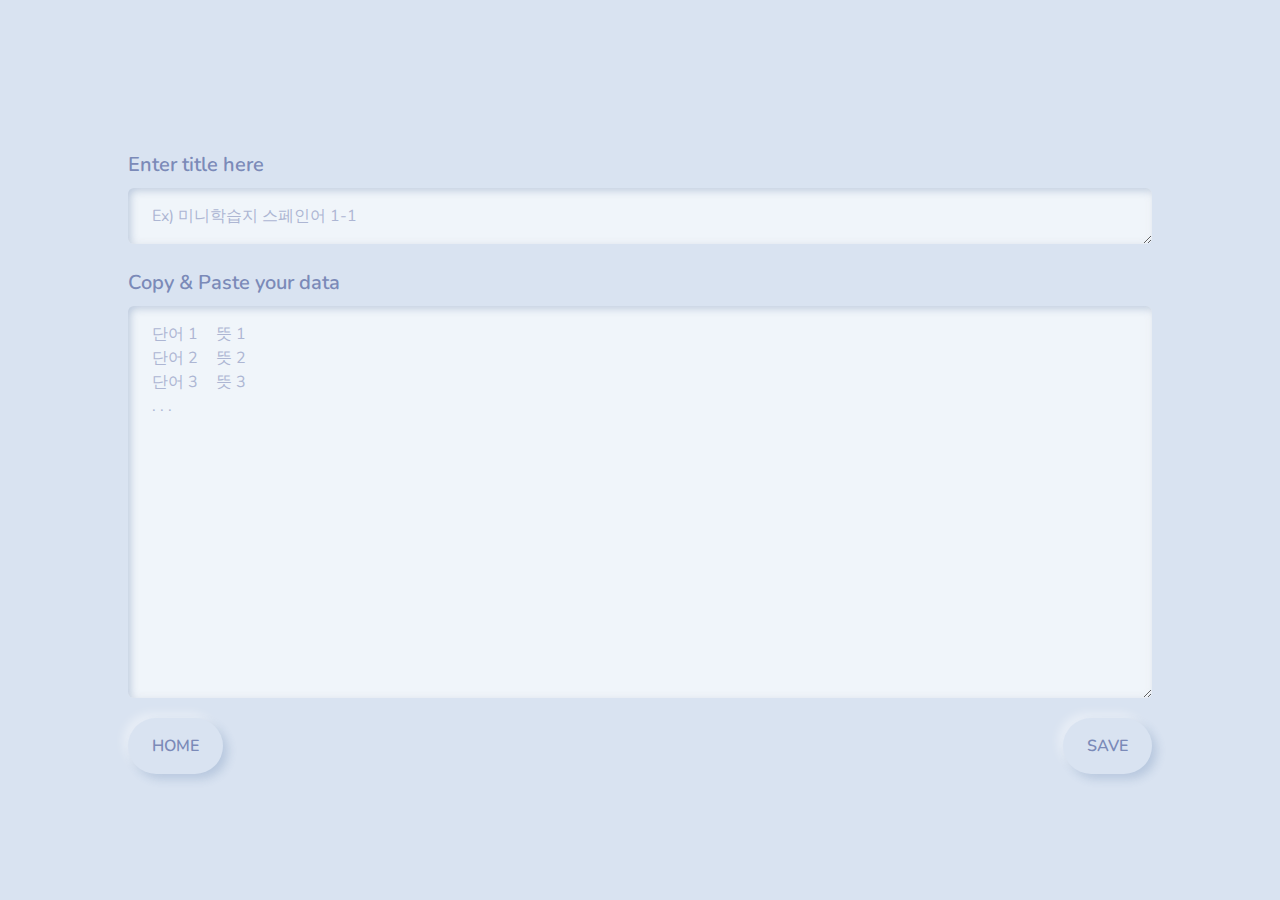
==== add.html @ 4085c46a "FEAT : 추가 페이지" ====
<!DOCTYPE html>
<html lang="en">
<head>
  <meta charset="UTF-8">
  <meta name="viewport" content="width=device-width, initial-scale=1.0">
  <link rel="stylesheet" href="bootstrap.min.css">
  <title>ADD NEW QUIZ SET</title>
  <style>
    body {
      height: 100vh;
      display: flex;
      justify-content: center;
      align-items: center;
    }
    #dataInput {
      width: 80vw;
    }
    #contentInput {
      margin-bottom: 20px;
    }
    label {
      font-size: 20px;
    }
    textarea:focus::placeholder{
      color: transparent;
    }
    #homeBtn {
      float: left;
    }
    #saveBtn {
      float: right;
    }
  </style>
</head>
<body>
  <article id="dataInput">
    <div id="titleInput" class="form-group">
      <label for="exampleTextarea" class="form-label mt-4">Enter title here</label>
      <textarea class="form-control" id="exampleTextarea" rows="1" placeholder="Ex) 미니학습지 스페인어 1-1" required></textarea>
    </div>
    <div id="contentInput" class="form-group">
      <label for="exampleTextarea" class="form-label mt-4">Copy & Paste your data</label>
      <textarea class="form-control" id="exampleTextarea" rows="15" placeholder="단어 1	뜻 1&#13;&#10;단어 2	뜻 2&#13;&#10;단어 3	뜻 3&#13;&#10;. . ." required></textarea>
    </div>
    <button id="homeBtn" class="btn btn-primary" onclick="location.href='index.html'">HOME</button>
    <button id="saveBtn" class="btn btn-primary">SAVE</button>
  </article>  
</body>
</html>
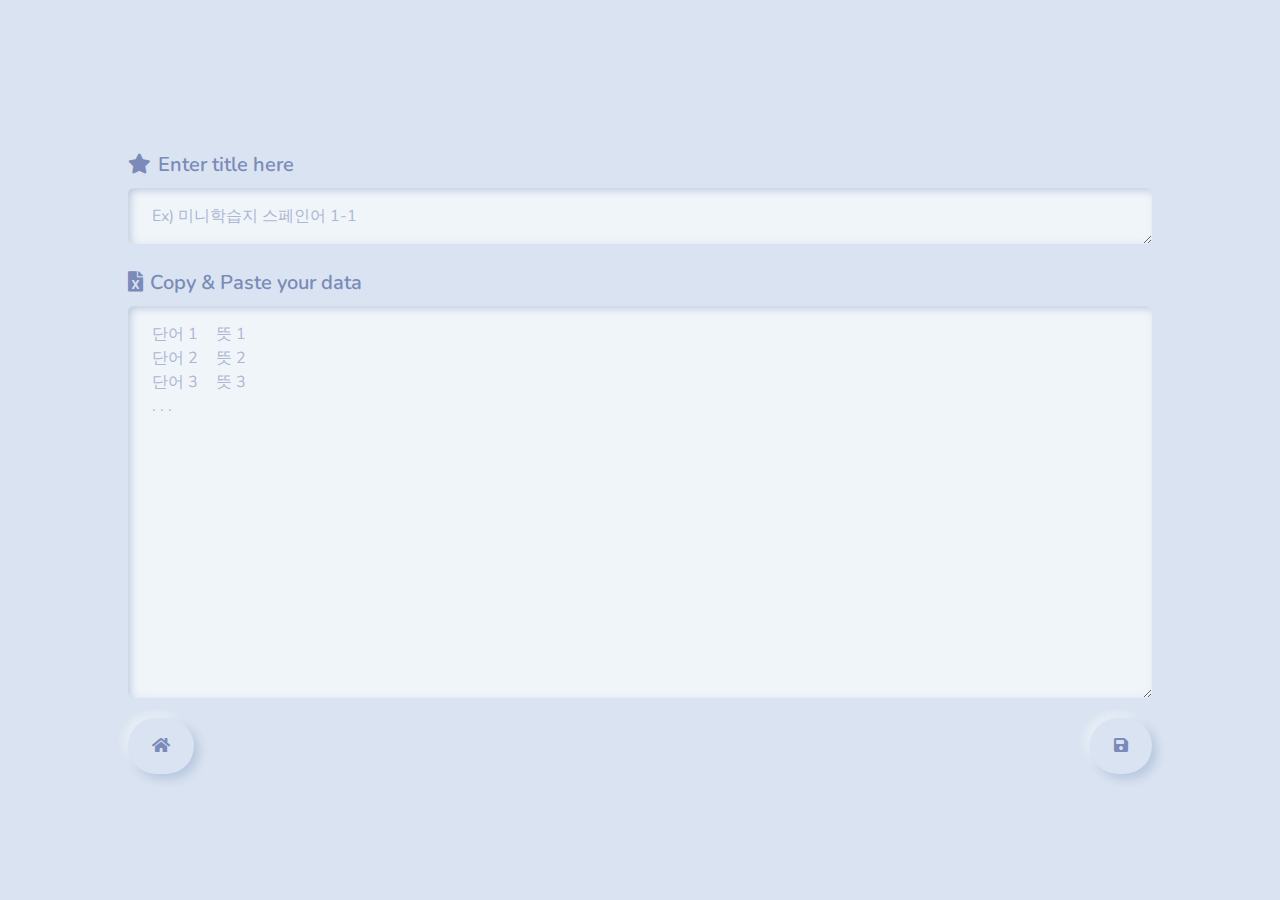
==== commit aa0ae491: "FEAT : FontAwesome 적용" ====
--- a/add.html
+++ b/add.html
@@ -3,8 +3,12 @@
 <head>
   <meta charset="UTF-8">
   <meta name="viewport" content="width=device-width, initial-scale=1.0">
+  
+  <title>ADD NEW QUIZ SET</title>
+
   <link rel="stylesheet" href="bootstrap.min.css">
-  <title>ADD NEW QUIZ SET</title>
+  <link rel="stylesheet" href="https://cdnjs.cloudflare.com/ajax/libs/font-awesome/5.8.2/css/all.min.css"/>
+
   <style>
     body {
       height: 100vh;
@@ -21,6 +25,9 @@
     label {
       font-size: 20px;
     }
+    label i {
+      margin-right: 7px;
+    }
     textarea:focus::placeholder{
       color: transparent;
     }
@@ -35,15 +42,38 @@
 <body>
   <article id="dataInput">
     <div id="titleInput" class="form-group">
-      <label for="exampleTextarea" class="form-label mt-4">Enter title here</label>
+      <label for="exampleTextarea" class="form-label mt-4"><i class="fas fa-star"></i>Enter title here</label>
       <textarea class="form-control" id="exampleTextarea" rows="1" placeholder="Ex) 미니학습지 스페인어 1-1" required></textarea>
     </div>
     <div id="contentInput" class="form-group">
-      <label for="exampleTextarea" class="form-label mt-4">Copy & Paste your data</label>
+      <label for="exampleTextarea" class="form-label mt-4"><i class="fas fa-file-excel"></i>Copy & Paste your data</label>
       <textarea class="form-control" id="exampleTextarea" rows="15" placeholder="단어 1	뜻 1&#13;&#10;단어 2	뜻 2&#13;&#10;단어 3	뜻 3&#13;&#10;. . ." required></textarea>
     </div>
-    <button id="homeBtn" class="btn btn-primary" onclick="location.href='index.html'">HOME</button>
-    <button id="saveBtn" class="btn btn-primary">SAVE</button>
+    <button id="homeBtn" class="btn btn-primary" onclick="location.href='index.html'"><i class="fas fa-home"></i></button>
+    <button id="saveBtn" class="btn btn-primary"><i class="fas fa-save"></i></button>
   </article>  
+
+  <script src="https://code.jquery.com/jquery-1.12.4.min.js"></script>
+  <script src="indicators.js"></script>
+  <script>
+    $("#saveBtn").click(function() {
+      var title = $("#titleInput > textarea").val()
+      var content = $("#contentInput > textarea").val()
+
+      if (!title) {
+        myAlert("There is no title !!")
+        return
+      }
+      else if (!content) {
+        myAlert("There is no data !!")
+        return
+      }
+
+      if(myConfirm("Do you want to save [ " + title +" ] ??")) {
+        myAlert("저장되었습니다.")
+        location.href='list.html'
+      }
+    })
+  </script>
 </body>
 </html>